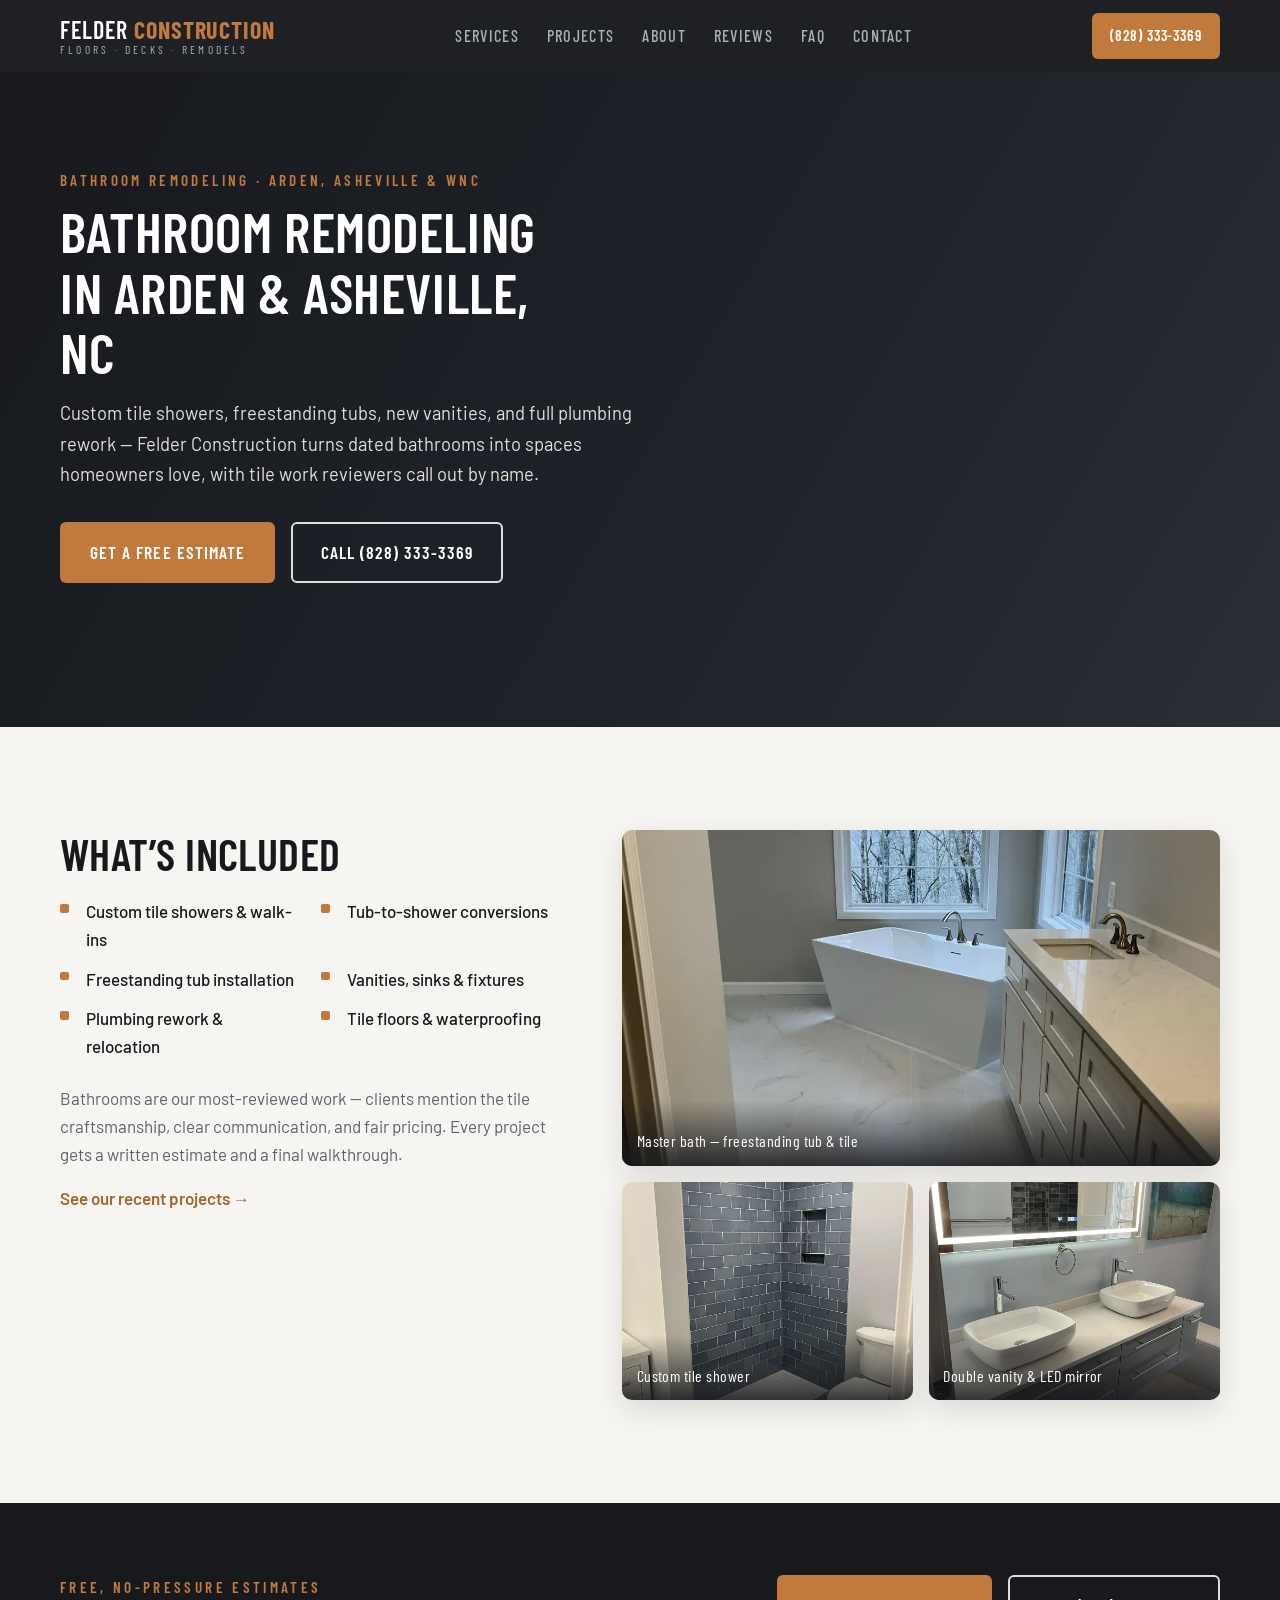
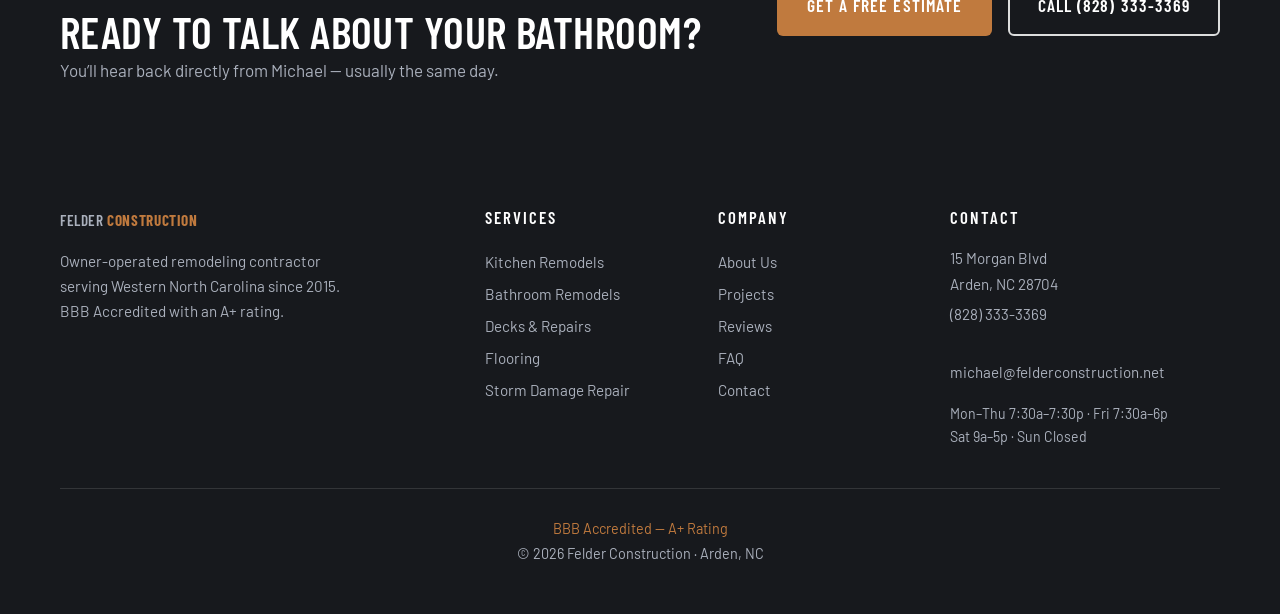
==== bathroom-remodeling.html @ a5586187 "Growth round: service landing pages, lead log, engagement nudge, review ask - 4 SEO landing pages (k" ====
<!DOCTYPE html>
<html lang="en">
<head>
  <meta charset="UTF-8">
  <meta name="viewport" content="width=device-width, initial-scale=1.0">
  <title>Bathroom Remodeling in Arden & Asheville, NC | Felder Construction</title>
  <meta name="description" content="Bathroom remodels in Arden, Asheville & Western NC: custom tile showers, freestanding tubs, vanities, plumbing rework. BBB A+, owner on every job. Free estimates: (828) 333-3369.">
  <link rel="canonical" href="https://www.felderconstruction.net/bathroom-remodeling.html">
  <meta property="og:title" content="Bathroom Remodeling in Arden & Asheville, NC | Felder Construction">
  <meta property="og:description" content="Bathroom remodels in Arden, Asheville & Western NC: custom tile showers, freestanding tubs, vanities, plumbing rework. BBB A+, owner on every job. Free estimates: (828) 333-3369.">
  <meta property="og:type" content="website">
  <meta property="og:url" content="https://www.felderconstruction.net/bathroom-remodeling.html">
  <link rel="icon" href="data:image/svg+xml,%3Csvg xmlns='http://www.w3.org/2000/svg' viewBox='0 0 64 64'%3E%3Crect width='64' height='64' rx='12' fill='%2317191d'/%3E%3Ctext x='32' y='45' font-family='Arial, sans-serif' font-size='38' font-weight='bold' fill='%23c07a3e' text-anchor='middle'%3EF%3C/text%3E%3C/svg%3E">
  <link rel="preconnect" href="https://fonts.googleapis.com">
  <link rel="preconnect" href="https://fonts.gstatic.com" crossorigin>
  <link href="https://fonts.googleapis.com/css2?family=Barlow+Condensed:wght@500;600;700&family=Barlow:wght@400;500;600&display=swap" rel="stylesheet">
  <link rel="stylesheet" href="css/style.css">
  <script type="application/ld+json">
  {
    "@context": "https://schema.org",
    "@type": "Service",
    "serviceType": "Bathroom remodeling",
    "provider": {
      "@type": "HomeAndConstructionBusiness",
      "name": "Felder Construction",
      "url": "https://www.felderconstruction.net/",
      "telephone": "+1-828-333-3369",
      "email": "michael@felderconstruction.net",
      "address": {
        "@type": "PostalAddress",
        "streetAddress": "15 Morgan Blvd",
        "addressLocality": "Arden",
        "addressRegion": "NC",
        "postalCode": "28704",
        "addressCountry": "US"
      }
    },
    "areaServed": ["Arden NC", "Asheville NC", "Fletcher NC", "Mills River NC", "Hendersonville NC", "Western North Carolina"]
  }
  </script>
</head>
<body>

  <header class="site-header" id="top">
    <div class="container header-inner">
      <a href="index.html" class="brand" aria-label="Felder Construction — home">
        <span class="brand-name">Felder <strong>Construction</strong></span>
        <span class="brand-tag">Floors &middot; Decks &middot; Remodels</span>
      </a>
      <nav class="main-nav" id="mainNav" aria-label="Main navigation">
        <a href="index.html#services">Services</a>
        <a href="index.html#projects">Projects</a>
        <a href="index.html#about">About</a>
        <a href="index.html#reviews">Reviews</a>
        <a href="index.html#faq">FAQ</a>
        <a href="index.html#contact">Contact</a>
      </nav>
      <div class="header-cta">
        <a class="btn btn-primary btn-sm" href="tel:+18283333369">(828) 333-3369</a>
        <button class="nav-toggle" id="navToggle" aria-label="Open menu" aria-expanded="false" aria-controls="mainNav">
          <span></span><span></span><span></span>
        </button>
      </div>
    </div>
  </header>

  <main>
    <section class="subhero">
      <div class="container">
        <p class="eyebrow">Bathroom Remodeling &middot; Arden, Asheville &amp; WNC</p>
        <h1>Bathroom Remodeling in Arden &amp; Asheville, NC</h1>
        <p class="subhero-sub">Custom tile showers, freestanding tubs, new vanities, and full plumbing rework — Felder Construction turns dated bathrooms into spaces homeowners love, with tile work reviewers call out by name.</p>
        <div class="hero-actions">
          <a href="index.html#contact" class="btn btn-primary btn-lg">Get a Free Estimate</a>
          <a href="tel:+18283333369" class="btn btn-outline btn-lg">Call (828) 333-3369</a>
        </div>
      </div>
    </section>

    <section class="section">
      <div class="container split">
        <div class="split-copy">
          <h2>What&rsquo;s Included</h2>
          <ul class="included-list">
            <li>Custom tile showers &amp; walk-ins</li>
            <li>Tub-to-shower conversions</li>
            <li>Freestanding tub installation</li>
            <li>Vanities, sinks &amp; fixtures</li>
            <li>Plumbing rework &amp; relocation</li>
            <li>Tile floors &amp; waterproofing</li>
          </ul>
          <p class="split-note">Bathrooms are our most-reviewed work — clients mention the tile craftsmanship, clear communication, and fair pricing. Every project gets a written estimate and a final walkthrough.</p>
          <a href="index.html#projects" class="text-link">See our recent projects &rarr;</a>
        </div>
        <div class="subpage-photos">
            <figure><img src="assets/hero-master-bath.webp" alt="Master bathroom with freestanding tub and marble-look tile floor" loading="lazy"><figcaption>Master bath — freestanding tub &amp; tile</figcaption></figure>
            <figure><img src="assets/shower-blue-tile.webp" alt="Custom walk-in shower with blue-gray subway tile" loading="lazy"><figcaption>Custom tile shower</figcaption></figure>
            <figure><img src="assets/bath-vanity-led.webp" alt="Modern double vanity with vessel sinks and LED mirror" loading="lazy"><figcaption>Double vanity &amp; LED mirror</figcaption></figure>
        </div>
      </div>
    </section>

    <section class="cta-band">
      <div class="container cta-band-inner">
        <div>
          <p class="eyebrow">Free, no-pressure estimates</p>
          <h2>Ready to talk about your bathroom?</h2>
          <p>You&rsquo;ll hear back directly from Michael &mdash; usually the same day.</p>
        </div>
        <div class="hero-actions">
          <a href="index.html#contact" class="btn btn-primary btn-lg">Get a Free Estimate</a>
          <a href="tel:+18283333369" class="btn btn-outline btn-lg">Call (828) 333-3369</a>
        </div>
      </div>
    </section>
  </main>

  <footer class="site-footer">
    <div class="container footer-grid">
      <div class="footer-col footer-brandcol">
        <a href="index.html" class="footer-brand">Felder <strong>Construction</strong></a>
        <p>Owner-operated remodeling contractor serving Western North Carolina since 2015. BBB Accredited with an A+ rating.</p>
      </div>
      <div class="footer-col">
        <h4>Services</h4>
        <a href="kitchen-remodeling.html">Kitchen Remodels</a>
        <a href="bathroom-remodeling.html">Bathroom Remodels</a>
        <a href="decks.html">Decks &amp; Repairs</a>
        <a href="flooring.html">Flooring</a>
        <a href="index.html#faq">Storm Damage Repair</a>
      </div>
      <div class="footer-col">
        <h4>Company</h4>
        <a href="index.html#about">About Us</a>
        <a href="index.html#projects">Projects</a>
        <a href="index.html#reviews">Reviews</a>
        <a href="index.html#faq">FAQ</a>
        <a href="index.html#contact">Contact</a>
      </div>
      <div class="footer-col">
        <h4>Contact</h4>
        <address>
          15 Morgan Blvd<br>
          Arden, NC 28704<br>
          <a href="tel:+18283333369">(828) 333-3369</a><br>
          <a href="mailto:michael@felderconstruction.net">michael@felderconstruction.net</a>
        </address>
        <p class="footer-hours">Mon&ndash;Thu 7:30a&ndash;7:30p &middot; Fri 7:30a&ndash;6p<br>Sat 9a&ndash;5p &middot; Sun Closed</p>
      </div>
    </div>
    <div class="container footer-bottom">
      <p>
        <a href="https://www.bbb.org/us/nc/arden/profile/remodeling/felder-construction-0473-92030730" target="_blank" rel="noopener">BBB Accredited &mdash; A+ Rating</a><br>
        &copy; <span id="year">2025</span> Felder Construction &middot; Arden, NC
      </p>
    </div>
  </footer>
  <a href="tel:+18283333369" class="mobile-call-cta" aria-label="Call Felder Construction now">Call Now &mdash; Free Estimate</a>
  <script>
    document.getElementById("year").textContent = String(new Date().getFullYear());
    var t = document.getElementById("navToggle"), n = document.getElementById("mainNav");
    t.addEventListener("click", function () {
      var open = n.classList.toggle("open");
      t.setAttribute("aria-expanded", String(open));
    });
    n.addEventListener("click", function (e) {
      if (e.target.tagName === "A") { n.classList.remove("open"); t.setAttribute("aria-expanded", "false"); }
    });
  </script>

</body>
</html>
---- css/style.css ----
/* ============================================================
   Felder Construction — style.css
   Palette: charcoal ink / warm paper / copper accent
   Type: Barlow Condensed (display) + Barlow (body)
   ============================================================ */

:root {
  --ink: #17191d;
  --charcoal: #21252c;
  --charcoal-2: #2a2f38;
  --paper: #f7f5f1;
  --warm: #efe9e0;
  --white: #ffffff;
  --accent: #c07a3e;
  --accent-dark: #a3662f;
  --muted: #5c6270;
  --muted-light: #aab0bc;
  --radius: 10px;
  --shadow: 0 10px 30px rgba(23, 25, 29, 0.12);
  --font-display: "Barlow Condensed", "Arial Narrow", sans-serif;
  --font-body: "Barlow", "Segoe UI", sans-serif;
  --header-h: 72px;
}

* { margin: 0; padding: 0; box-sizing: border-box; }

html {
  scroll-behavior: smooth;
  scroll-padding-top: calc(var(--header-h) + 8px);
}

body {
  font-family: var(--font-body);
  font-size: 1.0625rem;
  line-height: 1.65;
  color: var(--ink);
  background: var(--paper);
  -webkit-font-smoothing: antialiased;
}

img { display: block; max-width: 100%; }
a { color: inherit; }

.container {
  width: min(1160px, 100% - 3rem);
  margin-inline: auto;
}

h1, h2, h3, .brand-name {
  font-family: var(--font-display);
  font-weight: 600;
  line-height: 1.08;
  letter-spacing: 0.01em;
}

h2 { font-size: clamp(2rem, 4vw, 2.75rem); text-transform: uppercase; }
h3 { font-size: 1.375rem; }

.eyebrow {
  font-family: var(--font-display);
  font-size: 0.95rem;
  font-weight: 600;
  letter-spacing: 0.22em;
  text-transform: uppercase;
  color: var(--accent);
  margin-bottom: 0.5rem;
}

/* ---------- Buttons ---------- */
.btn {
  display: inline-flex;
  align-items: center;
  justify-content: center;
  gap: 0.5rem;
  font-family: var(--font-display);
  font-weight: 600;
  letter-spacing: 0.06em;
  text-transform: uppercase;
  text-decoration: none;
  border: 2px solid transparent;
  border-radius: 6px;
  cursor: pointer;
  transition: background 0.2s ease, color 0.2s ease, border-color 0.2s ease, transform 0.15s ease;
  white-space: nowrap;
}
.btn:hover { transform: translateY(-1px); }
.btn:active { transform: translateY(0); }
.btn-sm { padding: 0.55rem 1rem; font-size: 0.95rem; }
.btn-lg { padding: 0.9rem 1.75rem; font-size: 1.1rem; }
.btn-block { width: 100%; }
.btn-primary { background: var(--accent); color: var(--white); }
.btn-primary:hover { background: var(--accent-dark); }
.btn-outline { border-color: rgba(255,255,255,0.85); color: var(--white); background: transparent; }
.btn-outline:hover { background: var(--white); color: var(--ink); }

.text-link {
  font-weight: 600;
  color: var(--accent-dark);
  text-decoration: none;
}
.text-link:hover { text-decoration: underline; }

/* ---------- Header ---------- */
.site-header {
  position: sticky;
  top: 0;
  z-index: 100;
  height: var(--header-h);
  background: rgba(23, 25, 29, 0.97);
  backdrop-filter: blur(6px);
  color: var(--white);
  transition: box-shadow 0.25s ease;
}
.site-header.scrolled { box-shadow: 0 4px 20px rgba(0,0,0,0.35); }

.header-inner {
  height: var(--header-h);
  display: flex;
  align-items: center;
  justify-content: space-between;
  gap: 1rem;
}

.brand { text-decoration: none; display: flex; flex-direction: column; line-height: 1.1; }
.brand-name { font-size: 1.5rem; text-transform: uppercase; letter-spacing: 0.04em; }
.brand-name strong { color: var(--accent); font-weight: 700; }
.brand-tag {
  font-family: var(--font-display);
  font-size: 0.72rem;
  letter-spacing: 0.28em;
  text-transform: uppercase;
  color: var(--muted-light);
}

.main-nav { display: flex; gap: 1.75rem; }
.main-nav a {
  font-family: var(--font-display);
  font-size: 1.02rem;
  font-weight: 500;
  letter-spacing: 0.08em;
  text-transform: uppercase;
  text-decoration: none;
  color: var(--muted-light);
  transition: color 0.15s ease;
}
.main-nav a:hover, .main-nav a:focus-visible { color: var(--white); }

.header-cta { display: flex; align-items: center; gap: 0.75rem; }

.nav-toggle {
  display: none;
  flex-direction: column;
  justify-content: center;
  gap: 5px;
  width: 42px;
  height: 42px;
  padding: 8px;
  background: transparent;
  border: 1px solid rgba(255,255,255,0.25);
  border-radius: 6px;
  cursor: pointer;
}
.nav-toggle span { display: block; height: 2px; background: var(--white); transition: transform 0.2s ease, opacity 0.2s ease; }
.nav-toggle[aria-expanded="true"] span:nth-child(1) { transform: translateY(7px) rotate(45deg); }
.nav-toggle[aria-expanded="true"] span:nth-child(2) { opacity: 0; }
.nav-toggle[aria-expanded="true"] span:nth-child(3) { transform: translateY(-7px) rotate(-45deg); }

/* ---------- Hero ---------- */
.hero {
  position: relative;
  min-height: calc(100svh - var(--header-h));
  display: flex;
  align-items: center;
  color: var(--white);
  overflow: hidden;
}
.hero-bg {
  position: absolute;
  inset: 0;
  background: url("../assets/hero-master-bath.webp") center 35% / cover no-repeat;
  transform: scale(1.03);
}
.hero-overlay {
  position: absolute;
  inset: 0;
  background: linear-gradient(100deg, rgba(23,25,29,0.92) 0%, rgba(23,25,29,0.72) 45%, rgba(23,25,29,0.35) 100%);
}
.hero-content { position: relative; padding-block: 5rem; max-width: 1160px; }
.hero-eyebrow {
  font-family: var(--font-display);
  font-size: 1rem;
  font-weight: 600;
  letter-spacing: 0.28em;
  text-transform: uppercase;
  color: var(--accent);
  margin-bottom: 1rem;
}
.hero h1 {
  font-size: clamp(2.6rem, 6vw, 4.5rem);
  text-transform: uppercase;
  max-width: 15ch;
  margin-bottom: 1.25rem;
}
.hero-sub { font-size: 1.2rem; max-width: 52ch; color: #e8e6e2; margin-bottom: 2rem; }
.hero-actions { display: flex; flex-wrap: wrap; gap: 1rem; margin-bottom: 3rem; }

.hero-badges {
  display: flex;
  flex-wrap: wrap;
  gap: 0;
  list-style: none;
  border-top: 1px solid rgba(255,255,255,0.25);
}
.hero-badges li {
  padding: 1.1rem 2rem 0 0;
  margin-right: 2rem;
  font-size: 0.95rem;
  color: #d8d5d0;
}
.hero-badges strong { display: block; font-family: var(--font-display); font-size: 1.5rem; color: var(--white); letter-spacing: 0.04em; }

/* ---------- Sections ---------- */
.section { padding-block: clamp(4rem, 8vw, 6.5rem); }
.section-dark { background: var(--charcoal); color: var(--white); }
.section-dark .section-sub { color: var(--muted-light); }
.section-warm { background: var(--warm); }

.section-head { max-width: 720px; margin-bottom: 3rem; }
.section-sub { color: var(--muted); margin-top: 0.75rem; }

/* ---------- Services ---------- */
.card-grid {
  display: grid;
  grid-template-columns: repeat(auto-fit, minmax(250px, 1fr));
  gap: 1.75rem;
}
.service-card {
  background: var(--white);
  border-radius: var(--radius);
  overflow: hidden;
  box-shadow: var(--shadow);
  display: flex;
  flex-direction: column;
  transition: transform 0.2s ease, box-shadow 0.2s ease;
}
.service-card:hover { transform: translateY(-4px); box-shadow: 0 16px 40px rgba(23,25,29,0.18); }
.service-media { aspect-ratio: 4 / 3; overflow: hidden; }
.service-media img { width: 100%; height: 100%; object-fit: cover; transition: transform 0.4s ease; }
.service-card:hover .service-media img { transform: scale(1.05); }
.service-body { padding: 1.5rem; display: flex; flex-direction: column; gap: 0.6rem; flex: 1; }
.service-body h3 { text-transform: uppercase; letter-spacing: 0.03em; }
.service-body p { color: var(--muted); flex: 1; }

/* ---------- Process ---------- */
.process-grid {
  display: grid;
  grid-template-columns: repeat(auto-fit, minmax(220px, 1fr));
  gap: 2rem;
  list-style: none;
  counter-reset: step;
}
.process-grid li {
  position: relative;
  padding-top: 1.5rem;
  border-top: 2px solid var(--accent);
}
.step-num {
  font-family: var(--font-display);
  font-size: 3rem;
  font-weight: 700;
  color: var(--accent);
  display: block;
  line-height: 1;
  margin-bottom: 0.5rem;
}
.process-grid h3 { text-transform: uppercase; margin-bottom: 0.4rem; }
.process-grid p { color: var(--muted-light); font-size: 1rem; }

/* ---------- Gallery ---------- */
.filter-bar { display: flex; flex-wrap: wrap; gap: 0.5rem; margin-bottom: 2rem; }
.filter-btn {
  font-family: var(--font-display);
  font-size: 0.95rem;
  font-weight: 600;
  letter-spacing: 0.08em;
  text-transform: uppercase;
  padding: 0.45rem 1.1rem;
  border: 1.5px solid #d5d0c8;
  border-radius: 999px;
  background: transparent;
  color: var(--muted);
  cursor: pointer;
  transition: all 0.15s ease;
}
.filter-btn:hover { border-color: var(--accent); color: var(--accent-dark); }
.filter-btn.active { background: var(--ink); border-color: var(--ink); color: var(--white); }

.gallery {
  display: grid;
  grid-template-columns: repeat(3, 1fr);
  gap: 1.25rem;
}
.gallery-item {
  position: relative;
  border-radius: var(--radius);
  overflow: hidden;
  aspect-ratio: 4 / 3;
  box-shadow: var(--shadow);
}
.gallery-item.hidden { display: none; }
.gallery-item img { width: 100%; height: 100%; object-fit: cover; transition: transform 0.4s ease; }
.gallery-item:hover img { transform: scale(1.06); }
.gallery-item figcaption {
  position: absolute;
  inset-inline: 0;
  bottom: 0;
  padding: 2rem 1rem 0.85rem;
  background: linear-gradient(transparent, rgba(23,25,29,0.88));
  color: var(--white);
  font-family: var(--font-display);
  font-size: 1.05rem;
  font-weight: 500;
  letter-spacing: 0.03em;
}
.gallery-item .cat {
  display: block;
  font-size: 0.72rem;
  font-weight: 600;
  letter-spacing: 0.22em;
  text-transform: uppercase;
  color: var(--accent);
}

/* ---------- About ---------- */
.about-grid {
  display: grid;
  grid-template-columns: minmax(280px, 5fr) 7fr;
  gap: clamp(2rem, 5vw, 4.5rem);
  align-items: center;
}
.about-media img { border-radius: var(--radius); box-shadow: var(--shadow); }
.about-caption { font-size: 0.9rem; color: var(--muted); margin-top: 0.75rem; text-align: center; font-style: italic; }
.about-copy p { margin-bottom: 1.1rem; color: #3d4149; }

.team-list {
  list-style: none;
  display: grid;
  grid-template-columns: repeat(auto-fit, minmax(220px, 1fr));
  gap: 0.75rem 2rem;
  margin: 1.5rem 0;
}
.team-list li {
  padding-left: 0.9rem;
  border-left: 3px solid var(--accent);
  line-height: 1.4;
}
.team-list strong { display: block; font-family: var(--font-display); font-size: 1.1rem; letter-spacing: 0.02em; }
.team-list span { font-size: 0.92rem; color: var(--muted); }

.about-badges { display: flex; flex-wrap: wrap; gap: 0.6rem; }
.badge {
  font-family: var(--font-display);
  font-size: 0.9rem;
  font-weight: 600;
  letter-spacing: 0.08em;
  text-transform: uppercase;
  padding: 0.45rem 1rem;
  border-radius: 999px;
  background: var(--ink);
  color: var(--white);
}

/* ---------- Reviews ---------- */
.review-grid {
  display: grid;
  grid-template-columns: repeat(auto-fit, minmax(320px, 1fr));
  gap: 1.75rem;
}
.review-card {
  background: var(--white);
  border-radius: var(--radius);
  padding: 2rem;
  box-shadow: var(--shadow);
  display: flex;
  flex-direction: column;
  gap: 1rem;
}
.review-card p { color: #3d4149; flex: 1; }
.review-card footer { color: var(--muted); font-size: 0.95rem; }
.review-card footer strong { color: var(--ink); }
.stars { color: var(--accent); font-size: 1.2rem; letter-spacing: 0.15em; }

/* ---------- Contact ---------- */
.contact-grid {
  display: grid;
  grid-template-columns: 1fr 1fr;
  gap: clamp(2.5rem, 5vw, 5rem);
  align-items: start;
}
.contact-info > p { color: var(--muted-light); margin-bottom: 1.75rem; }
.contact-list { list-style: none; display: flex; flex-direction: column; gap: 1.15rem; margin-bottom: 2rem; }
.contact-list li { display: flex; align-items: flex-start; gap: 0.9rem; color: #e3e0db; }
.contact-list svg { flex-shrink: 0; margin-top: 0.2rem; color: var(--accent); }
.contact-list a { text-decoration: none; }
.contact-list a:hover { color: var(--accent); }
.contact-list small { color: var(--muted-light); }

.social-row { display: flex; gap: 0.75rem; }
.social-row a {
  display: grid;
  place-items: center;
  width: 44px;
  height: 44px;
  border: 1px solid rgba(255,255,255,0.25);
  border-radius: 50%;
  color: var(--white);
  transition: all 0.15s ease;
}
.social-row a:hover { background: var(--accent); border-color: var(--accent); }

.contact-form {
  background: var(--white);
  color: var(--ink);
  border-radius: var(--radius);
  padding: clamp(1.5rem, 3vw, 2.5rem);
  box-shadow: 0 20px 50px rgba(0,0,0,0.35);
}
.contact-form h3 { text-transform: uppercase; margin-bottom: 1.25rem; }
.form-row { display: flex; flex-direction: column; gap: 0.35rem; margin-bottom: 1rem; }
.form-row-2 { display: grid; grid-template-columns: 1fr 1fr; gap: 1rem; }
.contact-form label { font-weight: 600; font-size: 0.92rem; }
.contact-form input,
.contact-form select,
.contact-form textarea {
  font: inherit;
  padding: 0.7rem 0.85rem;
  border: 1.5px solid #d8d4cc;
  border-radius: 6px;
  background: var(--paper);
  transition: border-color 0.15s ease, box-shadow 0.15s ease;
}
.contact-form input:focus,
.contact-form select:focus,
.contact-form textarea:focus {
  outline: none;
  border-color: var(--accent);
  box-shadow: 0 0 0 3px rgba(192,122,62,0.18);
}
.contact-form textarea { resize: vertical; }
.form-note { margin-top: 0.85rem; font-size: 0.95rem; min-height: 1.4em; }
.form-note.ok { color: #2e7d32; }
.form-note.err { color: #b3261e; }

/* ---------- Footer ---------- */
.site-footer { background: var(--ink); color: var(--muted-light); padding-block: 3rem; }
.footer-brand {
  font-family: var(--font-display);
  font-size: 1.6rem;
  font-weight: 600;
  letter-spacing: 0.04em;
  text-transform: uppercase;
  text-decoration: none;
  color: var(--white);
}
.footer-brand strong { color: var(--accent); }

/* ---------- Mobile call CTA ---------- */
.mobile-call-cta {
  display: none;
  position: fixed;
  inset-inline: 1rem;
  bottom: 1rem;
  z-index: 90;
  align-items: center;
  justify-content: center;
  gap: 0.5rem;
  padding: 0.95rem;
  background: var(--accent);
  color: var(--white);
  font-family: var(--font-display);
  font-size: 1.1rem;
  font-weight: 600;
  letter-spacing: 0.08em;
  text-transform: uppercase;
  text-decoration: none;
  border-radius: 8px;
  box-shadow: 0 8px 24px rgba(0,0,0,0.35);
}

/* ---------- Reveal animation ---------- */
.reveal { opacity: 0; transform: translateY(22px); transition: opacity 0.6s ease, transform 0.6s ease; }
.reveal.visible { opacity: 1; transform: none; }
@media (prefers-reduced-motion: reduce) {
  .reveal { opacity: 1; transform: none; transition: none; }
  html { scroll-behavior: auto; }
}

/* ---------- Responsive ---------- */
@media (max-width: 900px) {
  .gallery { grid-template-columns: repeat(2, 1fr); }
  .about-grid { grid-template-columns: 1fr; }
  .about-media { max-width: 420px; margin-inline: auto; }
  .contact-grid { grid-template-columns: 1fr; }
}

@media (max-width: 760px) {
  .main-nav {
    position: fixed;
    top: var(--header-h);
    right: 0;
    bottom: 0;
    width: min(300px, 82vw);
    flex-direction: column;
    gap: 0;
    background: var(--charcoal);
    padding: 1rem 0;
    transform: translateX(100%);
    transition: transform 0.25s ease;
    box-shadow: -8px 0 30px rgba(0,0,0,0.3);
  }
  .main-nav.open { transform: translateX(0); }
  .main-nav a { padding: 0.9rem 1.5rem; font-size: 1.15rem; }
  .nav-toggle { display: flex; }
  .header-cta .btn { display: none; }
  .mobile-call-cta { display: flex; }
  body { padding-bottom: 0; }
  .hero-actions .btn { flex: 1 1 auto; }
  .form-row-2 { grid-template-columns: 1fr; }
}

@media (max-width: 520px) {
  .gallery { grid-template-columns: 1fr; }
  .hero-badges li { padding-right: 1.25rem; margin-right: 1.25rem; }
}

/* ---------- Chat widget ---------- */
.chat-widget {
  position: fixed;
  right: 1.25rem;
  bottom: 1.25rem;
  z-index: 95;
}

.chat-launcher {
  width: 56px;
  height: 56px;
  border: none;
  border-radius: 50%;
  background: var(--accent);
  color: var(--white);
  cursor: pointer;
  display: grid;
  place-items: center;
  box-shadow: 0 8px 24px rgba(0, 0, 0, 0.35);
  transition: background 0.2s ease, transform 0.2s ease;
}
.chat-launcher:hover { background: var(--accent-dark); transform: scale(1.05); }

.chat-panel {
  position: absolute;
  right: 0;
  bottom: 70px;
  width: 350px;
  max-width: calc(100vw - 2.5rem);
  height: 470px;
  max-height: 72vh;
  background: var(--white);
  border-radius: 14px;
  box-shadow: 0 24px 60px rgba(0, 0, 0, 0.35);
  display: flex;
  flex-direction: column;
  overflow: hidden;
  animation: chat-in 0.2s ease;
}
.chat-panel[hidden] { display: none; }
@keyframes chat-in {
  from { opacity: 0; transform: translateY(12px); }
  to { opacity: 1; transform: none; }
}

.chat-header {
  display: flex;
  align-items: center;
  justify-content: space-between;
  padding: 0.85rem 1rem;
  background: var(--ink);
  color: var(--white);
}
.chat-header-text strong { display: block; font-family: var(--font-display); font-size: 1.1rem; letter-spacing: 0.03em; }
.chat-header-text span { font-size: 0.8rem; color: var(--muted-light); }
.chat-close {
  background: transparent;
  border: none;
  color: var(--white);
  font-size: 1.5rem;
  line-height: 1;
  cursor: pointer;
  padding: 0.25rem 0.5rem;
}
.chat-close:hover { color: var(--accent); }

.chat-messages {
  flex: 1;
  overflow-y: auto;
  padding: 1rem;
  display: flex;
  flex-direction: column;
  gap: 0.6rem;
  background: var(--paper);
}

.chat-msg {
  max-width: 84%;
  padding: 0.55rem 0.85rem;
  border-radius: 12px;
  font-size: 0.95rem;
  line-height: 1.5;
}
.chat-msg.bot {
  align-self: flex-start;
  background: var(--white);
  border: 1px solid #e4e0d9;
  border-bottom-left-radius: 4px;
}
.chat-msg.user {
  align-self: flex-end;
  background: var(--accent);
  color: var(--white);
  border-bottom-right-radius: 4px;
}
.chat-msg a { color: var(--accent-dark); font-weight: 600; }

.chat-msg.typing { display: inline-flex; gap: 4px; align-items: center; }
.chat-msg.typing i {
  width: 6px;
  height: 6px;
  border-radius: 50%;
  background: #a9a49b;
  animation: chat-blink 1s infinite;
}
.chat-msg.typing i:nth-child(2) { animation-delay: 0.15s; }
.chat-msg.typing i:nth-child(3) { animation-delay: 0.3s; }
@keyframes chat-blink {
  0%, 60%, 100% { opacity: 0.3; }
  30% { opacity: 1; }
}

.chat-chips {
  display: flex;
  flex-wrap: wrap;
  gap: 0.4rem;
  padding: 0.6rem 1rem;
  background: var(--paper);
}
.chat-chips:empty { padding: 0; }
.chat-chip {
  font-family: var(--font-body);
  font-size: 0.82rem;
  font-weight: 600;
  padding: 0.3rem 0.75rem;
  border-radius: 999px;
  border: 1.5px solid var(--accent);
  background: var(--white);
  color: var(--accent-dark);
  cursor: pointer;
  transition: all 0.15s ease;
}
.chat-chip:hover { background: var(--accent); color: var(--white); }

.chat-input {
  display: flex;
  gap: 0.5rem;
  padding: 0.7rem;
  background: var(--white);
  border-top: 1px solid #e4e0d9;
}
.chat-input input {
  flex: 1;
  font: inherit;
  font-size: 0.95rem;
  padding: 0.55rem 0.75rem;
  border: 1.5px solid #d8d4cc;
  border-radius: 6px;
}
.chat-input input:focus {
  outline: none;
  border-color: var(--accent);
  box-shadow: 0 0 0 3px rgba(192, 122, 62, 0.18);
}
.chat-input button {
  width: 42px;
  flex-shrink: 0;
  border: none;
  border-radius: 6px;
  background: var(--accent);
  color: var(--white);
  cursor: pointer;
  display: grid;
  place-items: center;
  transition: background 0.15s ease;
}
.chat-input button:hover { background: var(--accent-dark); }

@media (max-width: 760px) {
  .chat-widget { bottom: 4.9rem; right: 1rem; }
}

/* ---------- Why choose us ---------- */
.why-grid {
  display: grid;
  grid-template-columns: repeat(auto-fit, minmax(240px, 1fr));
  gap: 1.75rem;
}
.why-card {
  background: var(--white);
  border-radius: var(--radius);
  padding: 1.75rem;
  box-shadow: var(--shadow);
}
.why-num {
  font-family: var(--font-display);
  font-size: 1rem;
  font-weight: 700;
  letter-spacing: 0.15em;
  color: var(--accent);
  display: block;
  margin-bottom: 0.6rem;
}
.why-card h3 { text-transform: uppercase; margin-bottom: 0.5rem; font-size: 1.25rem; }
.why-card p { color: var(--muted); font-size: 1rem; }

/* ---------- FAQ ---------- */
.container-narrow { width: min(820px, 100% - 3rem); }
.faq-list { display: flex; flex-direction: column; gap: 0.75rem; }
.faq-item {
  background: var(--white);
  border-radius: var(--radius);
  box-shadow: var(--shadow);
  overflow: hidden;
}
.faq-q {
  width: 100%;
  display: flex;
  align-items: center;
  justify-content: space-between;
  gap: 1rem;
  padding: 1.1rem 1.4rem;
  background: transparent;
  border: none;
  font-family: var(--font-display);
  font-size: 1.2rem;
  font-weight: 600;
  letter-spacing: 0.02em;
  text-align: left;
  color: var(--ink);
  cursor: pointer;
  transition: color 0.15s ease;
}
.faq-q:hover { color: var(--accent-dark); }
.faq-icon {
  position: relative;
  flex-shrink: 0;
  width: 18px;
  height: 18px;
}
.faq-icon::before,
.faq-icon::after {
  content: "";
  position: absolute;
  inset: 0;
  margin: auto;
  background: var(--accent);
  transition: transform 0.2s ease;
}
.faq-icon::before { width: 100%; height: 2px; }
.faq-icon::after { width: 2px; height: 100%; }
.faq-q[aria-expanded="true"] .faq-icon::after { transform: scaleY(0); }
.faq-a { padding: 0 1.4rem 1.2rem; color: var(--muted); }
.faq-a p { max-width: 60ch; }

/* ---------- Service area ---------- */
.service-area { text-align: center; margin-bottom: clamp(3rem, 6vw, 4.5rem); }
.service-area h2 { margin-bottom: 1.5rem; }
.town-list {
  list-style: none;
  display: flex;
  flex-wrap: wrap;
  justify-content: center;
  gap: 0.6rem;
}
.town-list li {
  font-family: var(--font-display);
  font-size: 1rem;
  font-weight: 500;
  letter-spacing: 0.06em;
  text-transform: uppercase;
  padding: 0.5rem 1.2rem;
  border: 1.5px solid rgba(255, 255, 255, 0.3);
  border-radius: 999px;
  color: #e3e0db;
}
.town-list .town-more { border-color: var(--accent); color: var(--accent); }

/* ---------- Footer (grid) ---------- */
.footer-grid {
  display: grid;
  grid-template-columns: 2fr 1fr 1fr 1.4fr;
  gap: 2.5rem;
  padding-bottom: 2.5rem;
  border-bottom: 1px solid rgba(255, 255, 255, 0.12);
}
.footer-col h4 {
  font-family: var(--font-display);
  font-size: 1.05rem;
  font-weight: 600;
  letter-spacing: 0.12em;
  text-transform: uppercase;
  color: var(--white);
  margin-bottom: 0.9rem;
}
.footer-col a {
  display: block;
  color: var(--muted-light);
  text-decoration: none;
  font-size: 0.95rem;
  padding: 0.22rem 0;
}
.footer-col a:hover { color: var(--accent); }
.footer-brandcol p { font-size: 0.95rem; margin: 0.75rem 0 1.25rem; max-width: 34ch; }
.footer-col address { font-style: normal; font-size: 0.95rem; line-height: 1.7; }
.footer-hours { font-size: 0.88rem; margin-top: 0.75rem; }
.footer-bottom { padding-top: 1.75rem; text-align: center; font-size: 0.9rem; line-height: 1.7; }
.footer-bottom a { color: var(--accent); text-decoration: none; }
.footer-bottom a:hover { text-decoration: underline; }

@media (max-width: 900px) {
  .footer-grid { grid-template-columns: 1fr 1fr; }
}
@media (max-width: 520px) {
  .footer-grid { grid-template-columns: 1fr; }
}

/* ---------- Chat lead card ---------- */
.chat-lead { display: flex; flex-direction: column; gap: 0.35rem; }
.chat-lead strong { font-family: var(--font-display); letter-spacing: 0.04em; text-transform: uppercase; font-size: 0.95rem; }
.chat-lead span { font-size: 0.92rem; color: var(--muted); }
.chat-lead-btn {
  display: inline-block;
  margin-top: 0.4rem;
  padding: 0.5rem 0.9rem;
  border-radius: 6px;
  background: var(--accent);
  color: var(--white) !important;
  font-family: var(--font-display);
  font-weight: 600;
  font-size: 0.95rem;
  letter-spacing: 0.06em;
  text-transform: uppercase;
  text-decoration: none;
  text-align: center;
  transition: background 0.15s ease;
}
.chat-lead-btn:hover { background: var(--accent-dark); }

/* ---------- Service subpages ---------- */
.subhero {
  background: linear-gradient(120deg, var(--ink) 0%, var(--charcoal) 70%, var(--charcoal-2) 100%);
  color: var(--white);
  padding-block: clamp(3.5rem, 8vw, 6rem);
}
.subhero h1 {
  font-size: clamp(2.2rem, 5vw, 3.5rem);
  text-transform: uppercase;
  max-width: 20ch;
  margin-bottom: 1rem;
}
.subhero-sub {
  font-size: 1.15rem;
  color: #e3e0db;
  max-width: 62ch;
  margin-bottom: 2rem;
}

.split {
  display: grid;
  grid-template-columns: 5fr 6fr;
  gap: clamp(2rem, 5vw, 4rem);
  align-items: start;
}
.split-copy h2 { margin-bottom: 1.25rem; }
.included-list {
  list-style: none;
  display: grid;
  grid-template-columns: 1fr 1fr;
  gap: 0.7rem 1.5rem;
  margin-bottom: 1.5rem;
}
.included-list li {
  position: relative;
  padding-left: 1.6rem;
  font-weight: 500;
}
.included-list li::before {
  content: "";
  position: absolute;
  left: 0;
  top: 0.42em;
  width: 0.55rem;
  height: 0.55rem;
  background: var(--accent);
  border-radius: 2px;
}
.split-note { color: var(--muted); margin-bottom: 1rem; }

.subpage-photos {
  display: grid;
  grid-template-columns: 1fr 1fr;
  gap: 1rem;
}
.subpage-photos figure {
  position: relative;
  border-radius: var(--radius);
  overflow: hidden;
  box-shadow: var(--shadow);
  aspect-ratio: 4 / 3;
}
.subpage-photos figure:first-child { grid-column: 1 / -1; aspect-ratio: 16 / 9; }
.subpage-photos figure:only-child { aspect-ratio: 16 / 9; }
.subpage-photos img { width: 100%; height: 100%; object-fit: cover; }
.subpage-photos figcaption {
  position: absolute;
  inset-inline: 0;
  bottom: 0;
  padding: 1.75rem 0.9rem 0.7rem;
  background: linear-gradient(transparent, rgba(23, 25, 29, 0.85));
  color: var(--white);
  font-family: var(--font-display);
  font-size: 1rem;
  letter-spacing: 0.03em;
}

.cta-band { background: var(--ink); color: var(--white); padding-block: clamp(3rem, 6vw, 4.5rem); }
.cta-band-inner {
  display: flex;
  align-items: center;
  justify-content: space-between;
  flex-wrap: wrap;
  gap: 1.5rem 3rem;
}
.cta-band p { color: var(--muted-light); }
.cta-band .eyebrow { color: var(--accent); }

@media (max-width: 900px) {
  .split { grid-template-columns: 1fr; }
}

/* ---------- Chat nudge ---------- */
.chat-nudge {
  position: absolute;
  right: 0;
  bottom: 66px;
  width: max-content;
  max-width: 240px;
  background: var(--white);
  color: var(--ink);
  font-size: 0.92rem;
  font-weight: 500;
  line-height: 1.4;
  padding: 0.7rem 0.95rem;
  border-radius: 12px 12px 4px 12px;
  border: 1px solid #e4e0d9;
  box-shadow: 0 10px 30px rgba(0, 0, 0, 0.25);
  cursor: pointer;
  animation: chat-in 0.25s ease;
}
.chat-nudge:hover { border-color: var(--accent); }
.chat-nudge strong { color: var(--accent-dark); }

.chat-launcher.pulse::after {
  content: "";
  position: absolute;
  inset: -4px;
  border-radius: 50%;
  border: 2px solid var(--accent);
  animation: chat-pulse 1.6s ease-out infinite;
}
.chat-launcher { position: relative; }
@keyframes chat-pulse {
  0% { transform: scale(0.9); opacity: 1; }
  100% { transform: scale(1.5); opacity: 0; }
}
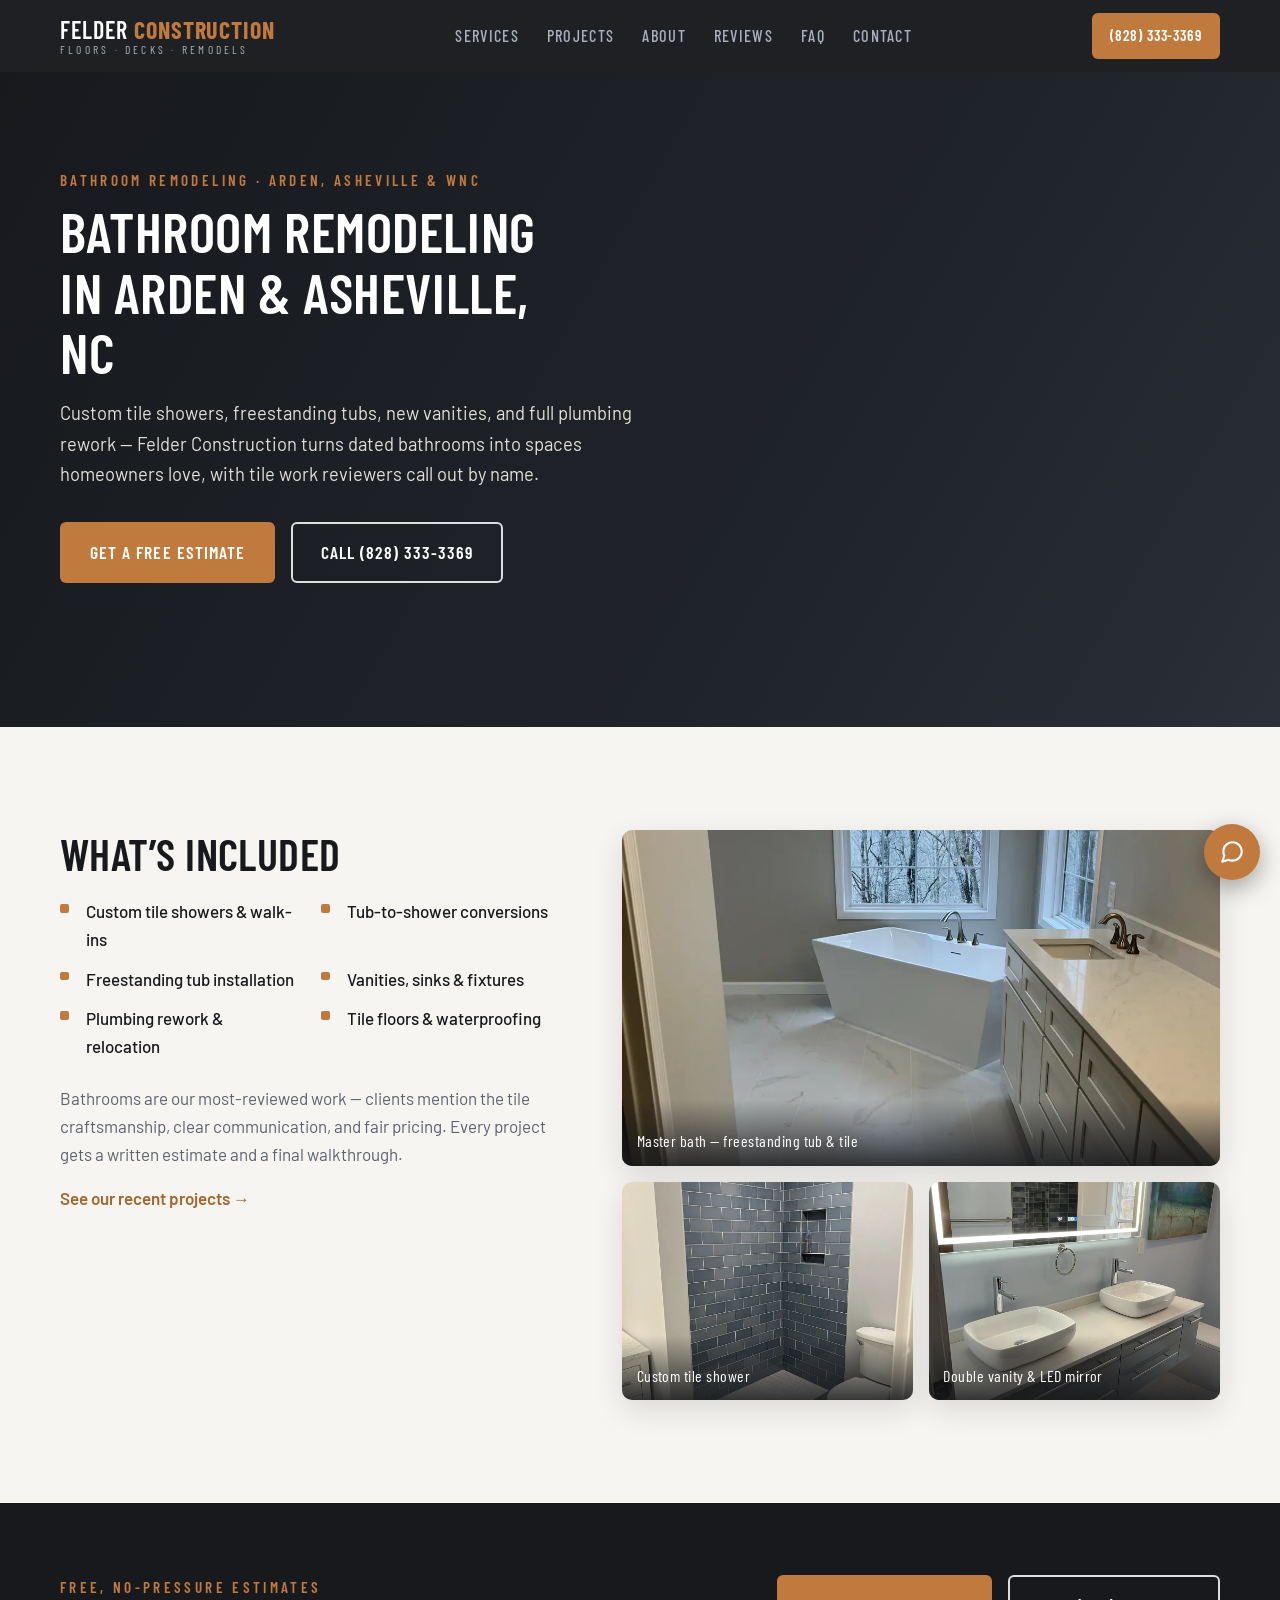
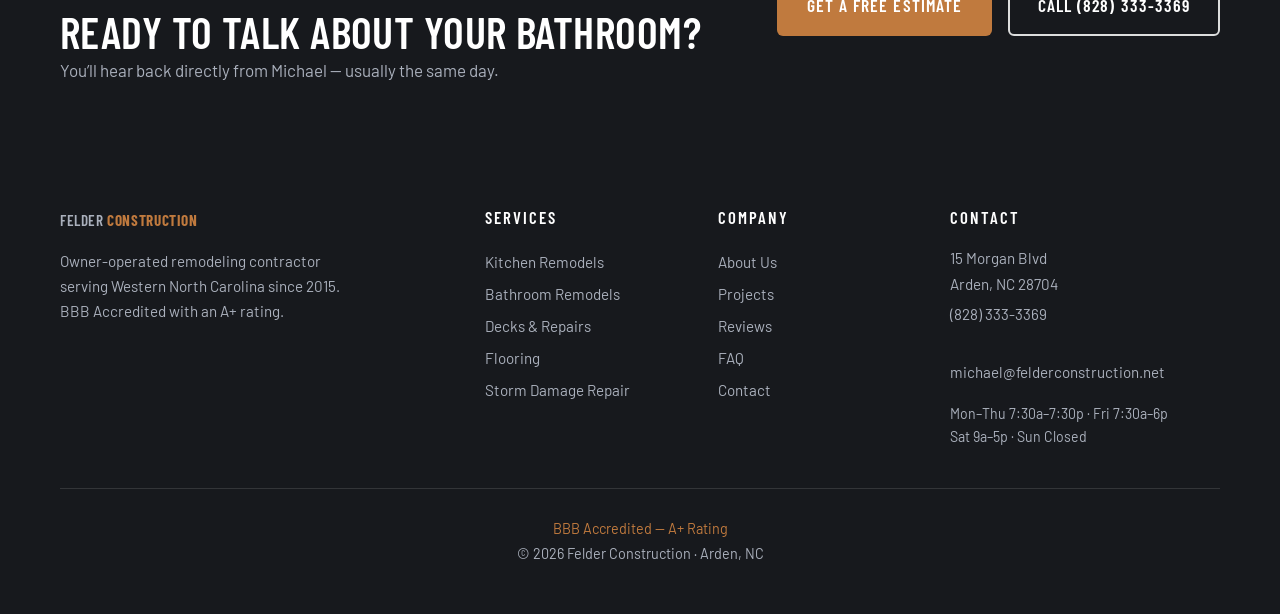
==== commit fc8f326d: "Fix production site: domain URLs, leads, chat, SEO, and deploy hardening - Point canonical/OG/sitema" ====
--- a/bathroom-remodeling.html
+++ b/bathroom-remodeling.html
@@ -5,11 +5,13 @@
   <meta name="viewport" content="width=device-width, initial-scale=1.0">
   <title>Bathroom Remodeling in Arden & Asheville, NC | Felder Construction</title>
   <meta name="description" content="Bathroom remodels in Arden, Asheville & Western NC: custom tile showers, freestanding tubs, vanities, plumbing rework. BBB A+, owner on every job. Free estimates: (828) 333-3369.">
-  <link rel="canonical" href="https://www.felderconstruction.net/bathroom-remodeling.html">
+  <link rel="canonical" href="https://felder-construction.pages.dev/bathroom-remodeling">
   <meta property="og:title" content="Bathroom Remodeling in Arden & Asheville, NC | Felder Construction">
   <meta property="og:description" content="Bathroom remodels in Arden, Asheville & Western NC: custom tile showers, freestanding tubs, vanities, plumbing rework. BBB A+, owner on every job. Free estimates: (828) 333-3369.">
   <meta property="og:type" content="website">
-  <meta property="og:url" content="https://www.felderconstruction.net/bathroom-remodeling.html">
+  <meta property="og:url" content="https://felder-construction.pages.dev/bathroom-remodeling">
+  <meta property="og:image" content="https://felder-construction.pages.dev/assets/bath-vanity-led.webp">
+  <meta name="twitter:card" content="summary_large_image">
   <link rel="icon" href="data:image/svg+xml,%3Csvg xmlns='http://www.w3.org/2000/svg' viewBox='0 0 64 64'%3E%3Crect width='64' height='64' rx='12' fill='%2317191d'/%3E%3Ctext x='32' y='45' font-family='Arial, sans-serif' font-size='38' font-weight='bold' fill='%23c07a3e' text-anchor='middle'%3EF%3C/text%3E%3C/svg%3E">
   <link rel="preconnect" href="https://fonts.googleapis.com">
   <link rel="preconnect" href="https://fonts.gstatic.com" crossorigin>
@@ -23,7 +25,7 @@
     "provider": {
       "@type": "HomeAndConstructionBusiness",
       "name": "Felder Construction",
-      "url": "https://www.felderconstruction.net/",
+      "url": "https://felder-construction.pages.dev/",
       "telephone": "+1-828-333-3369",
       "email": "michael@felderconstruction.net",
       "address": {
@@ -43,17 +45,17 @@
 
   <header class="site-header" id="top">
     <div class="container header-inner">
-      <a href="index.html" class="brand" aria-label="Felder Construction — home">
+      <a href="/" class="brand" aria-label="Felder Construction — home">
         <span class="brand-name">Felder <strong>Construction</strong></span>
         <span class="brand-tag">Floors &middot; Decks &middot; Remodels</span>
       </a>
       <nav class="main-nav" id="mainNav" aria-label="Main navigation">
-        <a href="index.html#services">Services</a>
-        <a href="index.html#projects">Projects</a>
-        <a href="index.html#about">About</a>
-        <a href="index.html#reviews">Reviews</a>
-        <a href="index.html#faq">FAQ</a>
-        <a href="index.html#contact">Contact</a>
+        <a href="/#services">Services</a>
+        <a href="/#projects">Projects</a>
+        <a href="/#about">About</a>
+        <a href="/#reviews">Reviews</a>
+        <a href="/#faq">FAQ</a>
+        <a href="/#contact">Contact</a>
       </nav>
       <div class="header-cta">
         <a class="btn btn-primary btn-sm" href="tel:+18283333369">(828) 333-3369</a>
@@ -71,7 +73,7 @@
         <h1>Bathroom Remodeling in Arden &amp; Asheville, NC</h1>
         <p class="subhero-sub">Custom tile showers, freestanding tubs, new vanities, and full plumbing rework — Felder Construction turns dated bathrooms into spaces homeowners love, with tile work reviewers call out by name.</p>
         <div class="hero-actions">
-          <a href="index.html#contact" class="btn btn-primary btn-lg">Get a Free Estimate</a>
+          <a href="/#contact" class="btn btn-primary btn-lg">Get a Free Estimate</a>
           <a href="tel:+18283333369" class="btn btn-outline btn-lg">Call (828) 333-3369</a>
         </div>
       </div>
@@ -90,7 +92,7 @@
             <li>Tile floors &amp; waterproofing</li>
           </ul>
           <p class="split-note">Bathrooms are our most-reviewed work — clients mention the tile craftsmanship, clear communication, and fair pricing. Every project gets a written estimate and a final walkthrough.</p>
-          <a href="index.html#projects" class="text-link">See our recent projects &rarr;</a>
+          <a href="/#projects" class="text-link">See our recent projects &rarr;</a>
         </div>
         <div class="subpage-photos">
             <figure><img src="assets/hero-master-bath.webp" alt="Master bathroom with freestanding tub and marble-look tile floor" loading="lazy"><figcaption>Master bath — freestanding tub &amp; tile</figcaption></figure>
@@ -108,7 +110,7 @@
           <p>You&rsquo;ll hear back directly from Michael &mdash; usually the same day.</p>
         </div>
         <div class="hero-actions">
-          <a href="index.html#contact" class="btn btn-primary btn-lg">Get a Free Estimate</a>
+          <a href="/#contact" class="btn btn-primary btn-lg">Get a Free Estimate</a>
           <a href="tel:+18283333369" class="btn btn-outline btn-lg">Call (828) 333-3369</a>
         </div>
       </div>
@@ -118,24 +120,24 @@
   <footer class="site-footer">
     <div class="container footer-grid">
       <div class="footer-col footer-brandcol">
-        <a href="index.html" class="footer-brand">Felder <strong>Construction</strong></a>
+        <a href="/" class="footer-brand">Felder <strong>Construction</strong></a>
         <p>Owner-operated remodeling contractor serving Western North Carolina since 2015. BBB Accredited with an A+ rating.</p>
       </div>
       <div class="footer-col">
         <h4>Services</h4>
-        <a href="kitchen-remodeling.html">Kitchen Remodels</a>
-        <a href="bathroom-remodeling.html">Bathroom Remodels</a>
-        <a href="decks.html">Decks &amp; Repairs</a>
-        <a href="flooring.html">Flooring</a>
-        <a href="index.html#faq">Storm Damage Repair</a>
+        <a href="kitchen-remodeling">Kitchen Remodels</a>
+        <a href="bathroom-remodeling">Bathroom Remodels</a>
+        <a href="decks">Decks &amp; Repairs</a>
+        <a href="flooring">Flooring</a>
+        <a href="/#faq">Storm Damage Repair</a>
       </div>
       <div class="footer-col">
         <h4>Company</h4>
-        <a href="index.html#about">About Us</a>
-        <a href="index.html#projects">Projects</a>
-        <a href="index.html#reviews">Reviews</a>
-        <a href="index.html#faq">FAQ</a>
-        <a href="index.html#contact">Contact</a>
+        <a href="/#about">About Us</a>
+        <a href="/#projects">Projects</a>
+        <a href="/#reviews">Reviews</a>
+        <a href="/#faq">FAQ</a>
+        <a href="/#contact">Contact</a>
       </div>
       <div class="footer-col">
         <h4>Contact</h4>
@@ -156,17 +158,30 @@
     </div>
   </footer>
   <a href="tel:+18283333369" class="mobile-call-cta" aria-label="Call Felder Construction now">Call Now &mdash; Free Estimate</a>
-  <script>
-    document.getElementById("year").textContent = String(new Date().getFullYear());
-    var t = document.getElementById("navToggle"), n = document.getElementById("mainNav");
-    t.addEventListener("click", function () {
-      var open = n.classList.toggle("open");
-      t.setAttribute("aria-expanded", String(open));
-    });
-    n.addEventListener("click", function (e) {
-      if (e.target.tagName === "A") { n.classList.remove("open"); t.setAttribute("aria-expanded", "false"); }
-    });
-  </script>
 
+  <div class="chat-widget" id="chatWidget">
+    <button class="chat-launcher" id="chatLauncher" aria-label="Chat with us" aria-expanded="false" aria-controls="chatPanel">
+      <svg viewBox="0 0 24 24" width="26" height="26" fill="none" stroke="currentColor" stroke-width="2" stroke-linecap="round" stroke-linejoin="round" aria-hidden="true"><path d="M21 11.5a8.38 8.38 0 0 1-.9 3.8 8.5 8.5 0 0 1-7.6 4.7 8.38 8.38 0 0 1-3.8-.9L3 21l1.9-5.7a8.38 8.38 0 0 1-.9-3.8 8.5 8.5 0 0 1 4.7-7.6 8.38 8.38 0 0 1 3.8-.9h.5a8.48 8.48 0 0 1 8 8v.5z"/></svg>
+    </button>
+    <section class="chat-panel" id="chatPanel" aria-label="Chat with Felder Construction" hidden>
+      <header class="chat-header">
+        <div class="chat-header-text">
+          <strong>Felder Construction</strong>
+          <span>AI assistant — instant answers, day or night</span>
+        </div>
+        <button class="chat-close" id="chatClose" aria-label="Close chat">&times;</button>
+      </header>
+      <div class="chat-messages" id="chatMessages" role="log" aria-live="polite"></div>
+      <div class="chat-chips" id="chatChips"></div>
+      <form class="chat-input" id="chatForm">
+        <input type="text" id="chatText" placeholder="Type a question…" autocomplete="off" aria-label="Type your question">
+        <button type="submit" aria-label="Send message">
+          <svg viewBox="0 0 24 24" width="18" height="18" fill="none" stroke="currentColor" stroke-width="2" stroke-linecap="round" stroke-linejoin="round" aria-hidden="true"><path d="m22 2-7 20-4-9-9-4 20-7z"/></svg>
+        </button>
+      </form>
+    </section>
+  </div>
+
+  <script src="js/main.js" defer></script>
 </body>
-</html>
+</html>
--- a/css/style.css
+++ b/css/style.css
@@ -989,3 +989,11 @@
   0% { transform: scale(0.9); opacity: 1; }
   100% { transform: scale(1.5); opacity: 0; }
 }
+
+.chat-lead-saved {
+  display: block;
+  font-size: 0.85rem;
+  color: var(--muted);
+  margin: 0.35rem 0 0.5rem;
+}
+.form-note a { color: var(--accent-dark); font-weight: 600; text-decoration: underline; }
